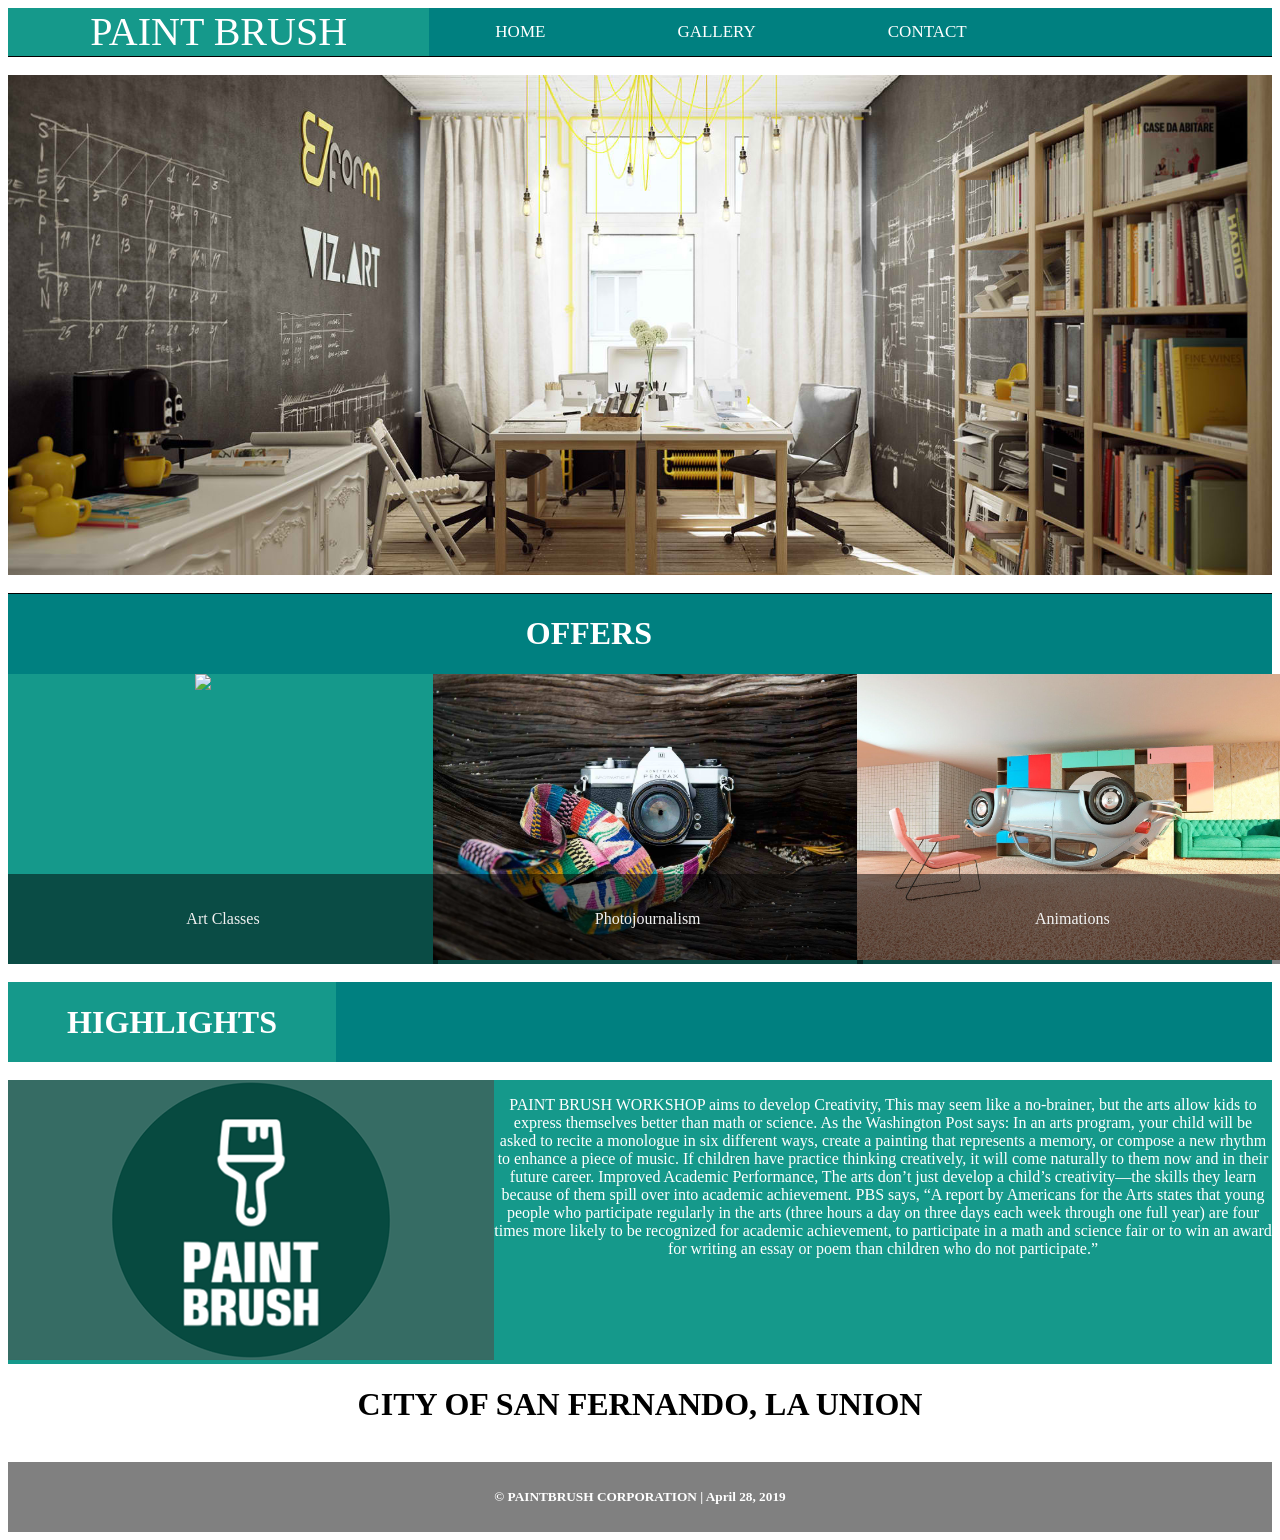
==== index.html @ 9415018d "Add files via upload" ====
<!DOCTYPE html>

<html>
	
	<head>
		
		<title> Paint Brush </title>
		<link rel="stylesheet" href="css/home.css">
		<link rel="icon" type="image/jpg" href="images/logo.png">

	</head>
	
	<body>
		
		<div class="menu">
				<div class="img">PAINT BRUSH</div>
			<div class="hahaha">
				<a href="INDEX.html">HOME</a>
				<a href="gallery.html">GALLERY</a>
				<a href="contact.html">CONTACT</a>
			</div>
		</div>
		<br>


		<div class="hd">
		</div>
		<br>
		<div class="box38">
			<div class="box39">
			</div>
			<div class="box40">
				<h1>OFFERS</h1>
			</div>
		</div>
		<div class="box41">
			<div class="box42">
				<img src="images/14.jpg" width="430px">
				<div class="box43">
					<p> Art Classes</p>
				</div>
			</div>
			<div class="box44">
				<img src="images/15.jpg" width="430px">
				<div class="box45">
					<p> Photojournalism</p>
				</div>
			</div>
			<div class="box46">
				<img src="images/16.jpg" width="430px" >
				<div class="box47">
					<p> Animations </p>
				</div>
			</div>
		</div>
	<br>
		<div class="main">
			<div class="box2">
				<h1>HIGHLIGHTS</h1>
			</div>
			
			<div class="box3">
			</div>
	
		</div>
		<br>
		<div class="dessert">
		
			<div class="box5">
			<img src="images/logo.png">
			</div>
		
			<p> PAINT BRUSH WORKSHOP aims to develop Creativity, This may seem like a no-brainer, but the arts allow kids to express themselves better than math or science. As the Washington Post says: In an arts program, your child will be asked to recite a monologue in six different ways, create a painting that represents a memory, or compose a new rhythm to enhance a piece of music. If children have practice thinking creatively, it will come naturally to them now and in their future career.
				Improved Academic Performance, The arts don’t just develop a child’s creativity—the skills they learn because of them spill over into academic achievement. PBS says, “A report by Americans for the Arts states that young people who participate regularly in the arts (three hours a day on three days each week through one full year) are four times more likely to be recognized for academic achievement, to participate in a math and science fair or to win an award for writing an essay or poem than children who do not participate.”</p>
			
			
		</div>
		<h1> CITY OF SAN FERNANDO, LA UNION </h1>
		<br>

		<div class="last">
			<h5> &copy PAINTBRUSH CORPORATION | April 28, 2019 </h5>
		</div>
	</body>
</html>
---- css/home.css ----
body {
	background: white;
	font-family: Arial Black;
	text-align: center;
}
.menu  {
    overflow: hidden;
	display: grid;
	grid-template-columns: 1fr 2fr;
	border-bottom: .5px #000 solid;
}
.hahaha{
	background:#008080;

}
.img{
	background:#15998b;
	color:#FFFFFF;
	font-family:Arial Black;
	font-size:40px;
}
.menu a {
    float: left;
	color:#FFFFFF;
    text-align: left;
    padding: 14px 16px;
    text-decoration: none;
    font-size: 17px;
	margin-left: 50px;
	margin-right: 50px;
	
}
.menu a:hover {
    color: #C0C0C0;
}

.hd {
	background: url("../images/6.jpg");
	background-repeat:no-repeat;
	background-size: cover;
	background-position: center;
	padding: 250px;
}
 
 .intro-text {
	padding-top: 250px;
	padding-bottom: 200px;
	text-align: center;
}
.box38 {
	background:#008080;
	display: grid;
	border-top: .5px #000 solid;
	grid-template-columns: 1fr 1fr;
	
}


.box40 {
	margin-right: 620px;
	font-family:Arial Black;
	font-size: 16px;
	text-align: center;
	color:#FFFFFF;
}
.box42 {
	position: relative; 
	max-width: 390px; 
}
.box43 {
	position: absolute; 
	bottom: 0px; 
	background: rgba(0, 0, 0, 0.5) ; 
	color: #f1f1f1; 
	width: 100%; 
	padding: 20px;
}
.box44 {
  position: relative; 
  max-width: 390px; 
}
.box45{
  position: absolute; 
  bottom: 0px; 
  background: rgba(0, 0, 0, 0.5); 
  color: #f1f1f1; 
  width: 100%; 
  padding: 20px;
}
.box46 {
	position: relative; 
	max-width: 390px; 
}
.box47 {
	position: absolute; 
	bottom: 0px; 
	background: rgba(0, 0, 0, 0.5); 
	color: #f1f1f1; 
	width: 100%; 
	padding: 20px;
}
.box41 {
	background:#15998b;
	display: grid;
	grid-gap: 10px;
	grid-template-columns: 1fr 1fr 1fr;
	
}

.main {
	text-align: left;
	display: grid;
	grid-template-columns: 3fr 1fr;
	background: #008080;
}
.box2{
	margin-right: 620px;
	font-family:Arial Black;
	font-size: 16px;
	text-align: center;
	color:#FFFFFF;
	background: #15998b;
}
.box h5{
	color: #C2C0BE;
}
.box3 {
	margin-right:px;
	background: #008080;
	
}
.dessert{
	text-align: center-left;
	display: grid;
	grid-template-columns: 1fr 3fr;
	background: #15998b;
	color:#FFFFFF;
	
}
.box6 h5{
	color: #C2C0BE;
}

.box5 {
	margin-left: 0px;
	
}
.box6{
	padding:40px;
}


.paa {
	border-top: .5px #000 solid;
	padding: 20px;
	display: grid;
	grid-template-columns: 1fr 1fr;
}


.paa2 {
	margin-left: 50px;
	margin-top: 20px;
}

.last {
	background:#808080;
	padding: 5px;
	color:#FFFFFF;
}
.last a{

	text-decoration: none;
}
.last a:hover {
	color: gray;
}

.p {
	text-align: center;
}
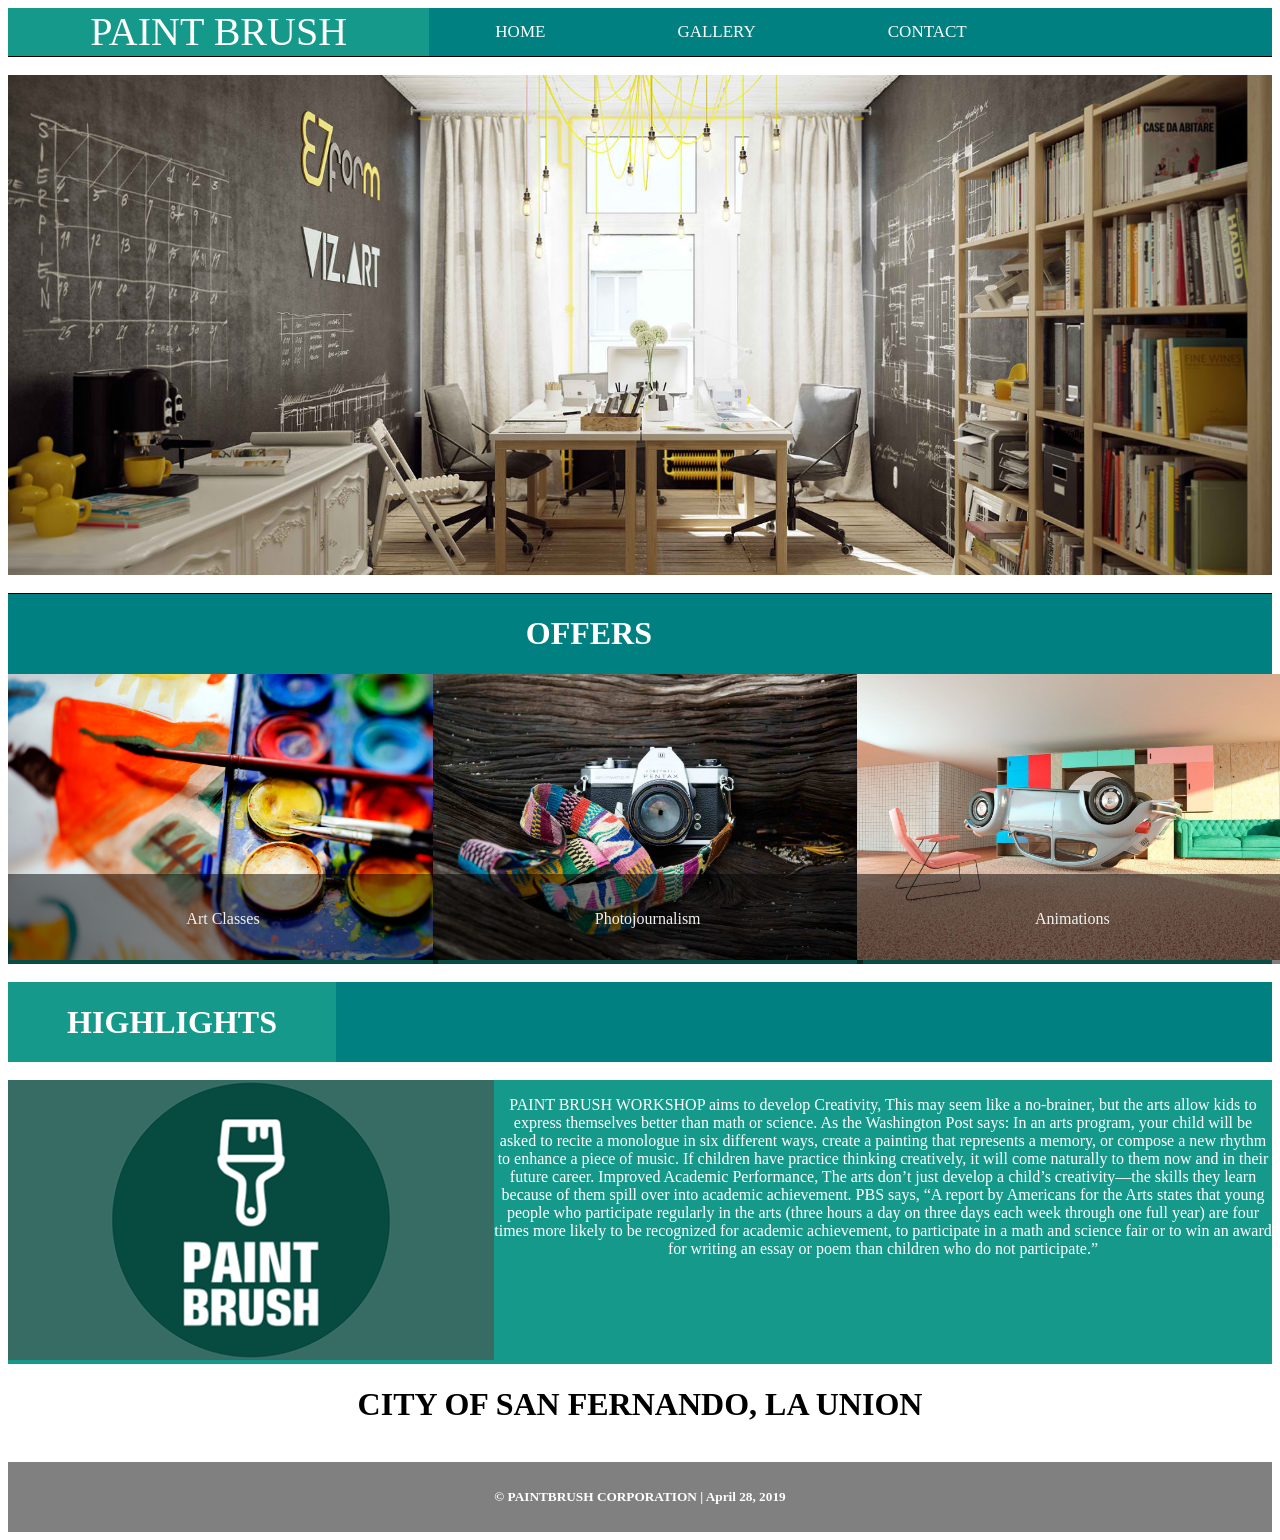
==== commit d23e53ef: "a" ====
--- a/index.html
+++ b/index.html
@@ -15,7 +15,7 @@
 		<div class="menu">
 				<div class="img">PAINT BRUSH</div>
 			<div class="hahaha">
-				<a href="INDEX.html">HOME</a>
+				<a href="index.html">HOME</a>
 				<a href="gallery.html">GALLERY</a>
 				<a href="contact.html">CONTACT</a>
 			</div>
@@ -82,4 +82,4 @@
 			<h5> &copy PAINTBRUSH CORPORATION | April 28, 2019 </h5>
 		</div>
 	</body>
-</html>+</html>
